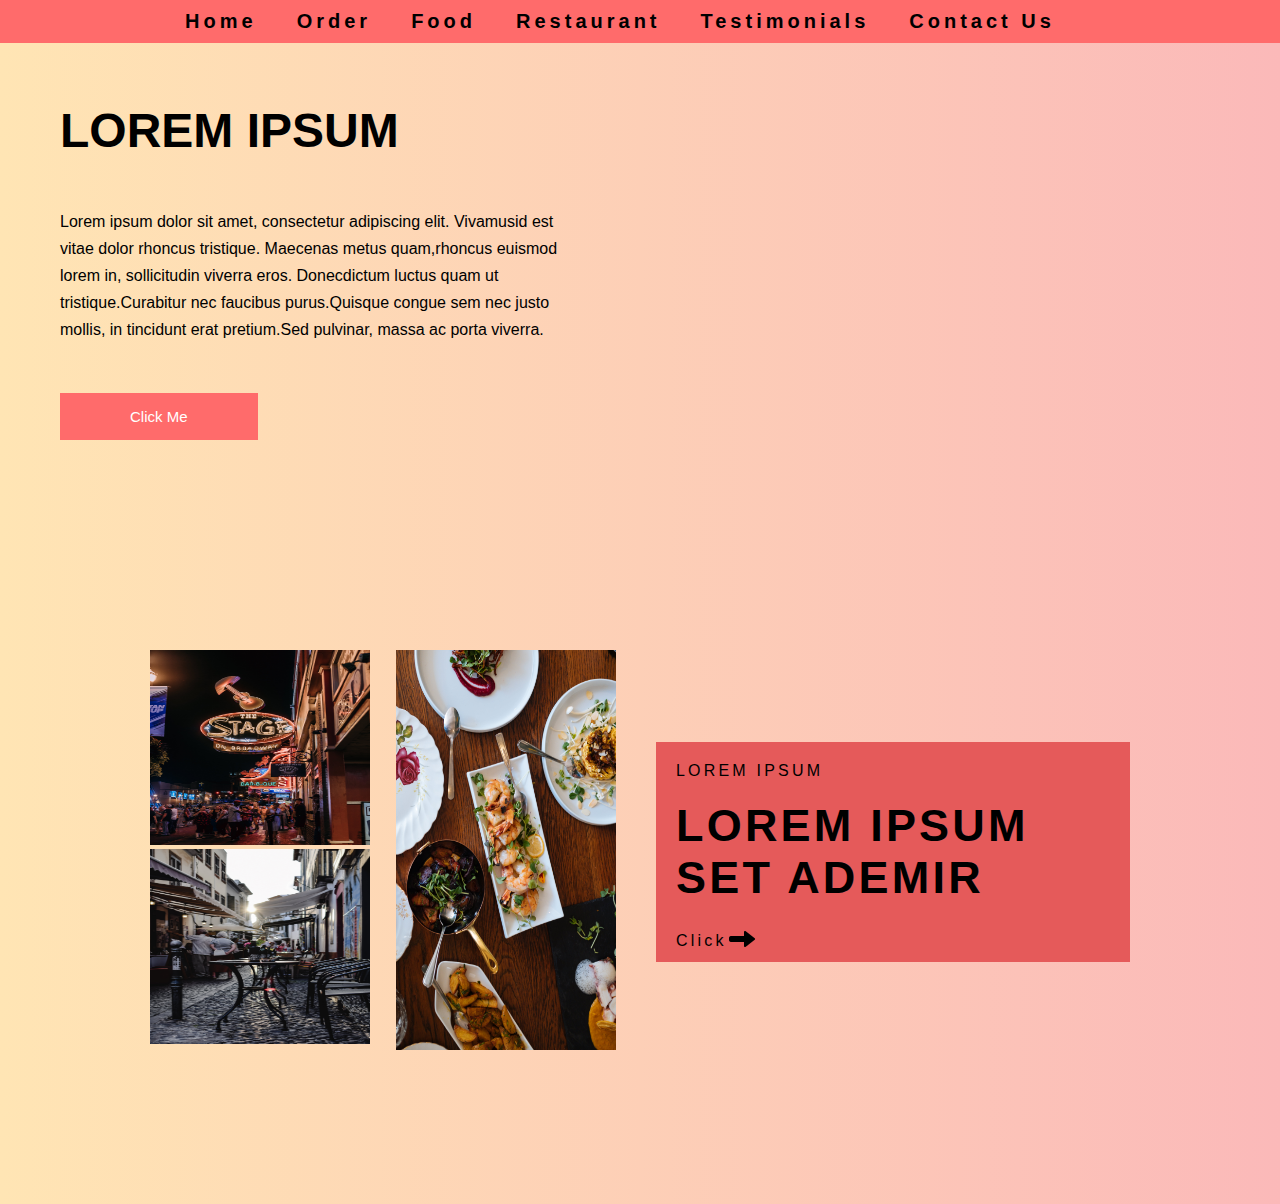
==== index.html @ 6b8ac43c "third commit" ====
<!DOCTYPE html>
<html lang="en">
<head>
    <meta charset="UTF-8">
    <meta name="viewport" content="width=device-width, initial-scale=1.0">
    <title>Responsive Web Page</title>
    <link rel="stylesheet" href="styles.css">
    <link rel="stylesheet" href="https://fonts.googleapis.com/css2?family=Montserrat:wght@700&display=swap">
</head>
<body>
    <header>
        <div class="container">
          
            <nav>
                <ul>
                    <li><a class="anchor" href="#">Home</a></li>
                    <li><a class="anchor" href="#">Order</a></li>
                    <li><a class="anchor" href="#">Food</a></li>
                    <li><a class="anchor" href="#">Restaurant</a></li>
                    <li><a class="anchor" href="#">Testimonials</a></li>
                    <li><a class="anchor" href="#">Contact Us</a></li>
                    <li><img class="navImage" style="height: 30px;  " src="/menu-bar.png" alt=""></li>
                </ul>
            </nav>
        </div>
    </header>

    <section class="hero">
        <div class="hero-content">
            <h2>LOREM IPSUM</h2>
            <p>Lorem ipsum dolor sit amet, consectetur adipiscing elit. Vivamusid est vitae dolor rhoncus tristique. Maecenas metus quam,rhoncus euismod lorem in, sollicitudin viverra eros. Donecdictum luctus quam ut tristique.Curabitur nec faucibus purus.Quisque congue sem nec justo mollis, in tincidunt erat pretium.Sed pulvinar, massa ac porta viverra.</p>
            <button>Click Me</button>
        </div>
        <div class="hero-image">
    </section>
            
      

    <section class="content">
        <div class="container">
            <div class="image1">
               <div> <img src="/pexels-rachel-claire-6752433.jpg" alt=""></div>
              <div> <img src="/pexels-eva-bronzini-6141651.jpg" alt=""></div>
             
            </div>
            <div class="image2">
                <img src="/pexels-mister-mister-3434523.jpg" alt="">
            </div>
        </div>

        <div class="container2">
            <p class="para1">LOREM IPSUM</p>
            <p class="para2">LOREM IPSUM SET ADEMIR</p>
            <p class="para3">Click <span><img src="./icons8-arrow-30.png" alt="" srcset=""></span> </p>
        </div>
    </section>

  
</body>
</html>
---- styles.css ----
* {
    margin: 0;
    padding: 0;
    box-sizing: border-box;
}

body {
    font-family: 'Poppins', sans-serif;
    margin: 0;
    padding: 0;
    box-sizing: border-box;
    background: linear-gradient(to right, #ffe5b4, #fbb9b9);
}

.container {
   
}

header {
    background-color:#ff6b6b;

         display: flex;
        justify-content: center;
        align-items: center;
       
    
}



nav ul  { 
    display: flex;
    align-items: center;
    justify-content: center;
    list-style: none;
    padding: 0;
    margin: 10px;
    
}

nav ul li {
    margin: 0px 20px;
   
    
}
nav ul li a {
    color: #000;
    text-decoration: none;
    font-size: 1.25rem;
    font-weight: 700;
    letter-spacing: 0.2em;
    margin-top: 10px;
    
}


.hero {
     display: grid;
    grid-template-columns: 1fr 1fr;
    align-items: center;
    
   
    gap: 20px;
}

.hero-content {
  
   padding: 60px;
   font-size: medium;
}

.hero-content h2 {
    font-size: 3rem;
    margin-bottom: 50px;
}

.hero-content p {
    font-size: 1rem;
    margin-bottom: 50px;
    line-height: 27px;
  
}

.hero-content button {
    padding: 15px 70px;
    background-color: #ff6b6b;
    border: none;
    color: white;
    cursor: pointer;
    font-size: 15px;
    font-weight: 300;
    transition: background-color 0.3s ease;
}

.hero-content button:hover {
    background-color: #e55a5a;
}

.hero-image img {
    width: 100%;
    height: 100%; 
    height: 600px;
    transition: transform 0.3s ease;
   
}

.content {

    display: flex;
    align-items: center;
    margin: 150px;

}
.container{
    display: flex;
 gap: 10px;
}
.image1{
    display: flex;
    flex-direction: column;
}
.image1 img{
    gap: 20px;
    height: 195px;
    width: 220px;
    margin-right: 16px;
}
.image2 img{
    height: 400px;
    width: 220px;
}


.container2{
   height: 220px;
    background-color: #e55a5a;
    padding: 20px;
    letter-spacing: 0.2rem;
    margin-left: 40px;
  
    
}
.para2{
  font-size: 45px;
  font-weight: bold;
  margin: 20px 0px;
}
.para3 {
  display: flex;
  align-items: center;

}
.navImage{
    display: none;
}
@media (max-width: 1200px) {

    .para2{
        font-size: 25px;
    }
}

@media (max-width: 1000px) {

    .hero {
        grid-template-columns: 1fr;
        text-align: center;
    }

    .hero-content h2 {
        font-size: 2rem;
    }

    .hero-content p {
        font-size: 1rem;
    }

   .nav ul li a {
    letter-spacing: 0;
    font-size: 0.5rem;
   }
    .content{
        display: flex;
        flex-direction: column;
       }
       nav ul li {
        margin: 0px 10px;
       
        
    }
   .para2{
        font-size: 30px;
    }
   
    .container2{
        width: 350px;
        margin: 10px;
    }
}

@media (max-width: 760px) { 
     .navImage{
        display: block;
        position: relative;
        right: -170px;
    }
    .anchor{
        display: none;
    }
    header{
        position: relative;
        height: 60px;
    }
    .navImage{
        
        position: absolute;
        bottom: 10px;
        right: 10px;
    }
    .container2{
        width: 300px;
        margin: 10px;
    }
    
   
}
@media (max-width: 490px) {
    .hero-content h2 {
        font-size: 1.5rem;
    }

    .hero-content p {
        font-size: 1rem;
    }

   
    .content{
     display: flex;
     flex-direction: column;
    }
    header{
        position: relative;
        height: 60px;
    }
    .navImage{
        
        position: absolute;
        bottom: 10px;
        right: 10px;
    }
    .container2{
        width: 300px;
    }
     .image1 img{
        gap: 20px;
        height: 170px;
        width: 170px;
        margin-right: 10px;
    }
    .image2 img{
        height: 345px;
        width: 150px;
        
    } 
    
   
}
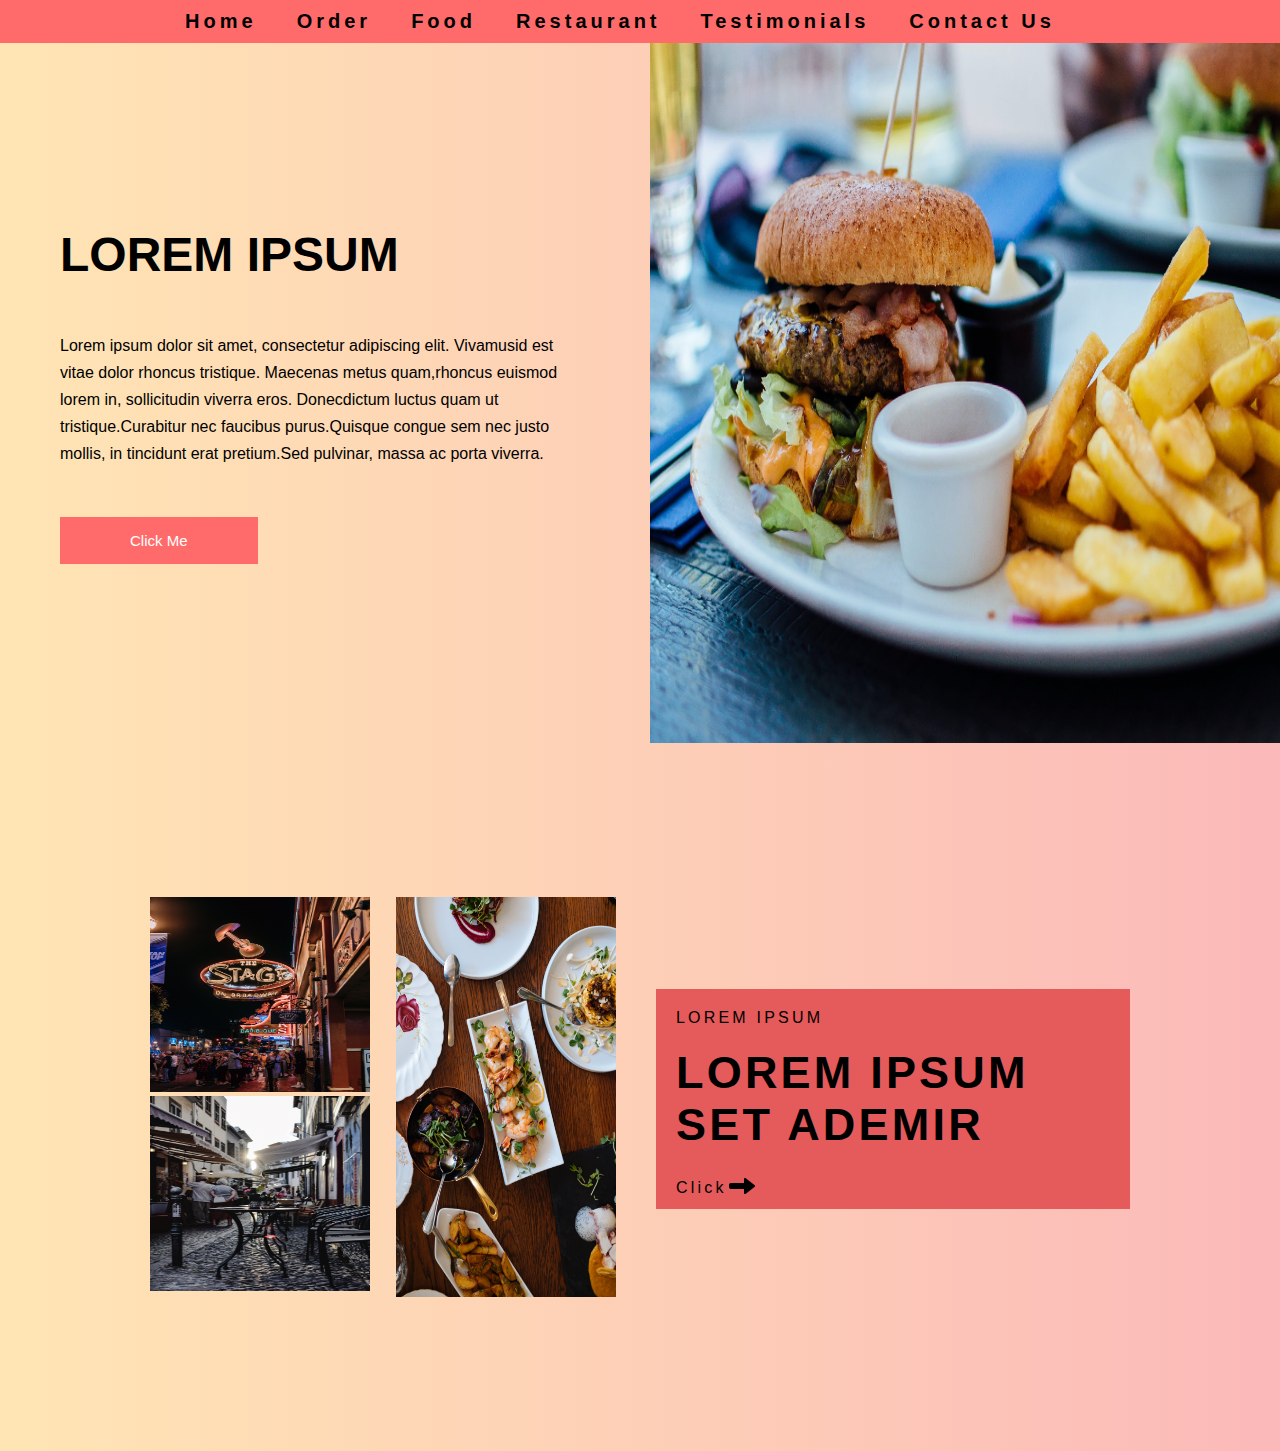
==== commit 22a6803f: "third commit" ====
--- a/index.html
+++ b/index.html
@@ -31,7 +31,7 @@
             <p>Lorem ipsum dolor sit amet, consectetur adipiscing elit. Vivamusid est vitae dolor rhoncus tristique. Maecenas metus quam,rhoncus euismod lorem in, sollicitudin viverra eros. Donecdictum luctus quam ut tristique.Curabitur nec faucibus purus.Quisque congue sem nec justo mollis, in tincidunt erat pretium.Sed pulvinar, massa ac porta viverra.</p>
             <button>Click Me</button>
         </div>
-        <div class="hero-image">
+        <div class="hero-image"> <img src="/pexels-robin-stickel-70497.jpg" alt=""> </div>
     </section>
             
       
--- a/styles.css
+++ b/styles.css
@@ -99,7 +99,7 @@
 .hero-image img {
     width: 100%;
     height: 100%; 
-    height: 600px;
+    height: 700px;
     transition: transform 0.3s ease;
    
 }
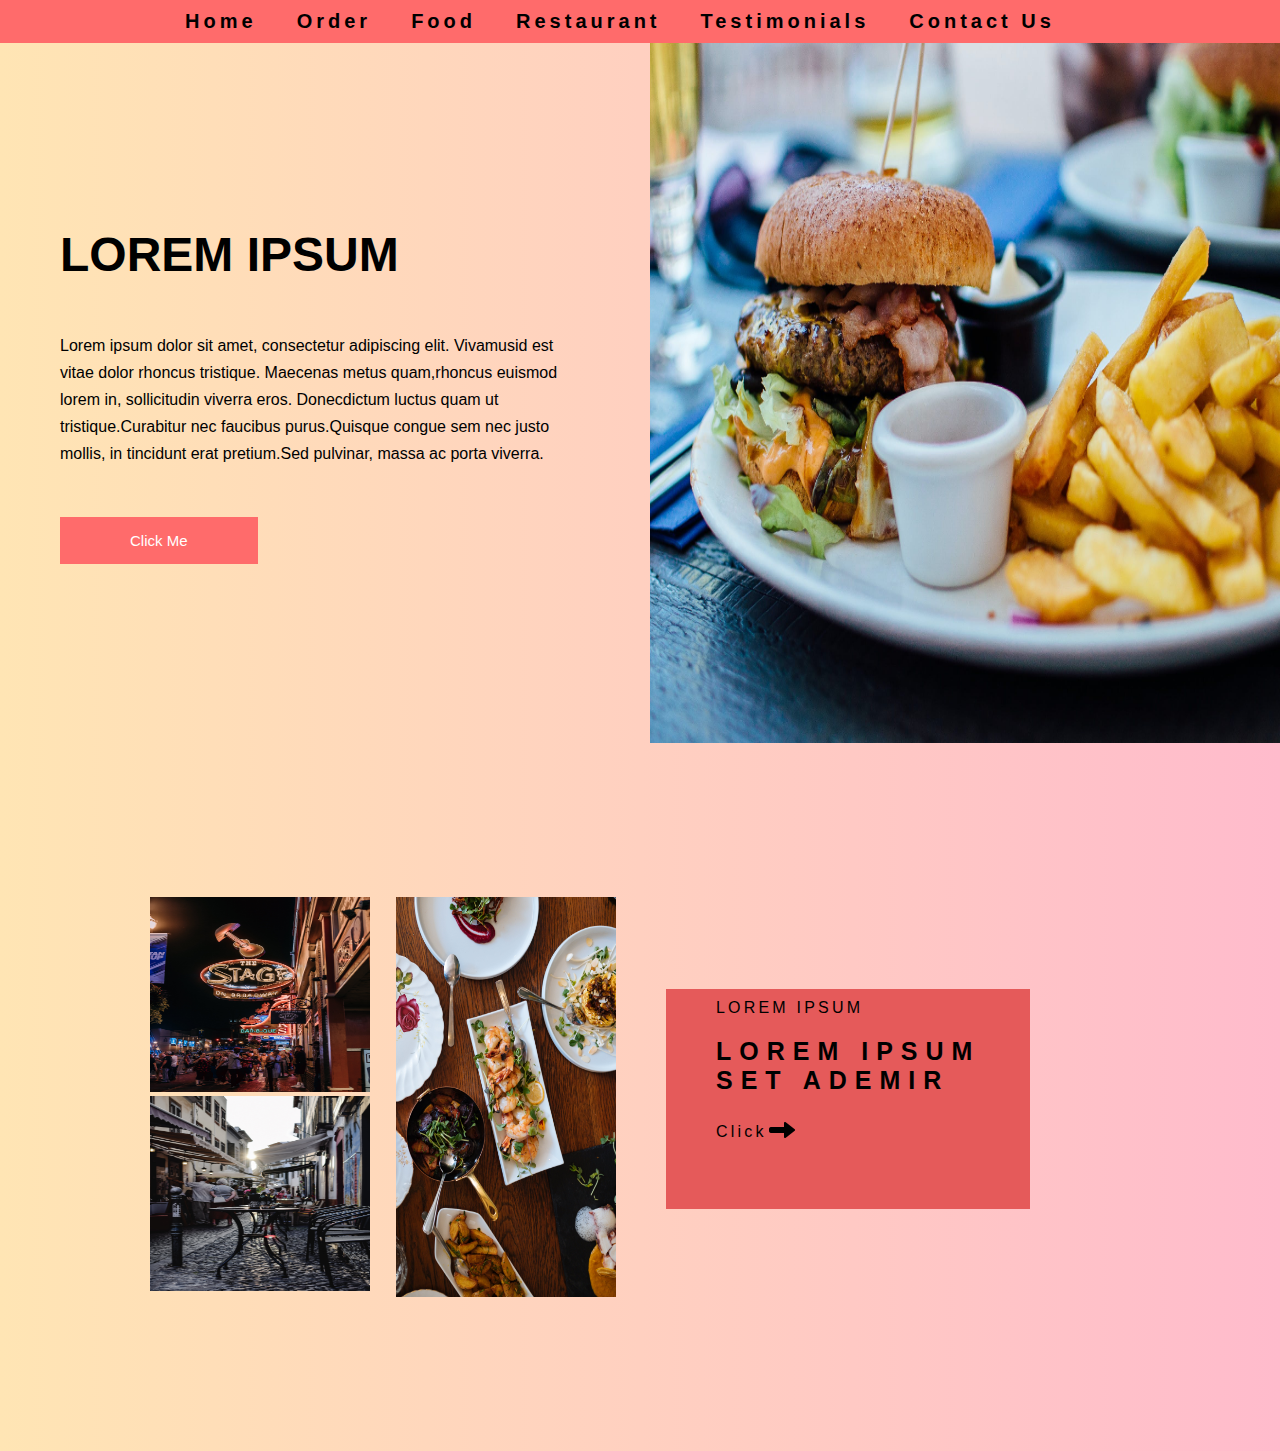
==== commit e8d37640: "fourth commit" ====
--- a/index.html
+++ b/index.html
@@ -50,7 +50,7 @@
 
         <div class="container2">
             <p class="para1">LOREM IPSUM</p>
-            <p class="para2">LOREM IPSUM SET ADEMIR</p>
+            <p class="para2">LOREM IPSUM <br> SET ADEMIR</p>
             <p class="para3">Click <span><img src="./icons8-arrow-30.png" alt="" srcset=""></span> </p>
         </div>
     </section>
--- a/styles.css
+++ b/styles.css
@@ -9,7 +9,7 @@
     margin: 0;
     padding: 0;
     box-sizing: border-box;
-    background: linear-gradient(to right, #ffe5b4, #fbb9b9);
+    background: linear-gradient(to right, #ffe5b4, #ffbbcc);
 }
 
 .container {
@@ -134,16 +134,17 @@
 .container2{
    height: 220px;
     background-color: #e55a5a;
-    padding: 20px;
+    padding: 10px  50px;
     letter-spacing: 0.2rem;
-    margin-left: 40px;
-  
+    margin-left: 50px;
+ 
     
 }
 .para2{
   font-size: 45px;
   font-weight: bold;
   margin: 20px 0px;
+  letter-spacing: 0.5rem;
 }
 .para3 {
   display: flex;
@@ -153,14 +154,14 @@
 .navImage{
     display: none;
 }
-@media (max-width: 1200px) {
+@media (max-width: 1300px) {
 
     .para2{
         font-size: 25px;
     }
 }
 
-@media (max-width: 1000px) {
+@media (max-width: 1050px) {
 
     .hero {
         grid-template-columns: 1fr;
@@ -174,7 +175,9 @@
     .hero-content p {
         font-size: 1rem;
     }
-
+  .para2{
+    letter-spacing: normal;
+  }
    .nav ul li a {
     letter-spacing: 0;
     font-size: 0.5rem;
